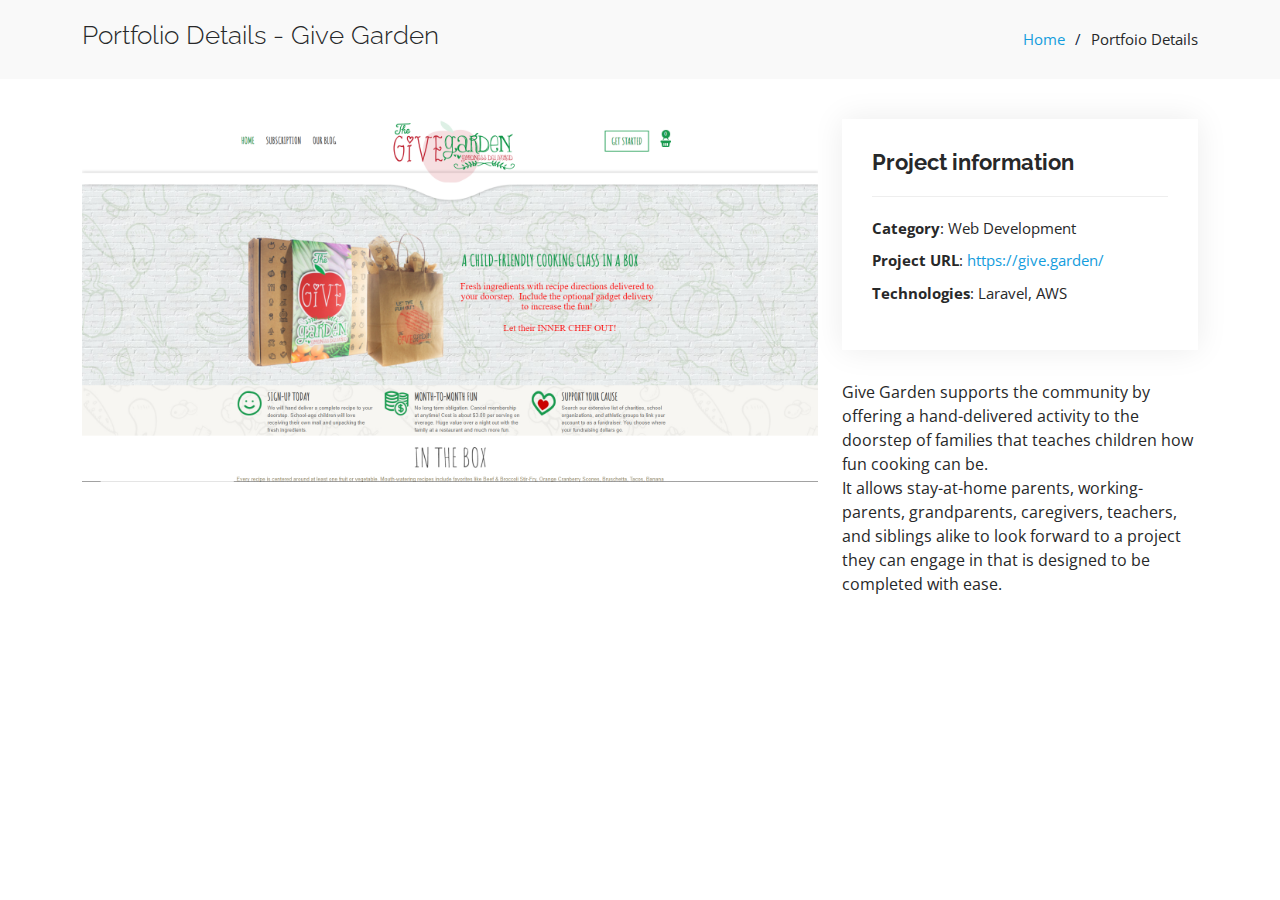
==== portfolio-details-2.html @ d0916846 "first commit" ====
<!DOCTYPE html>
<html lang="en">

<head>
  <meta charset="utf-8">
  <meta content="width=device-width, initial-scale=1.0" name="viewport">

  <title>Portfolio Details - Give Garden</title>
  <meta content="" name="description">
  <meta content="" name="keywords">

  <!-- Favicons -->
  <link href="assets/img/favicon.png" rel="icon">
  <link href="assets/img/apple-touch-icon.png" rel="apple-touch-icon">

  <!-- Google Fonts -->
  <link href="https://fonts.googleapis.com/css?family=Open+Sans:300,300i,400,400i,600,600i,700,700i|Raleway:300,300i,400,400i,500,500i,600,600i,700,700i|Poppins:300,300i,400,400i,500,500i,600,600i,700,700i" rel="stylesheet">

  <!-- Vendor CSS Files -->
  <link href="assets/vendor/aos/aos.css" rel="stylesheet">
  <link href="assets/vendor/bootstrap/css/bootstrap.min.css" rel="stylesheet">
  <link href="assets/vendor/bootstrap-icons/bootstrap-icons.css" rel="stylesheet">
  <link href="assets/vendor/boxicons/css/boxicons.min.css" rel="stylesheet">
  <link href="assets/vendor/glightbox/css/glightbox.min.css" rel="stylesheet">
  <link href="assets/vendor/swiper/swiper-bundle.min.css" rel="stylesheet">

  <!-- Template Main CSS File -->
  <link href="assets/css/style.css" rel="stylesheet">

  <!-- =======================================================
  * Template Name: iPortfolio - v3.7.0
  * Template URL: https://bootstrapmade.com/iportfolio-bootstrap-portfolio-websites-template/
  * Author: BootstrapMade.com
  * License: https://bootstrapmade.com/license/
  ======================================================== -->
</head>

<body>
  <main id="main" style="margin-left: 0px;">

    <!-- ======= Breadcrumbs ======= -->
    <section id="breadcrumbs" class="breadcrumbs">
      <div class="container">

        <div class="d-flex justify-content-between align-items-center">
          <h2>Portfolio Details - Give Garden</h2>
          <ol>
            <li><a href="index.html">Home</a></li>
            <li>Portfoio Details</li>
          </ol>
        </div>

      </div>
    </section><!-- End Breadcrumbs -->

    <!-- ======= Portfolio Details Section ======= -->
    <section id="portfolio-details" class="portfolio-details">
      <div class="container">

        <div class="row gy-4">

          <div class="col-lg-8">
            <div class="portfolio-details-slider swiper">
              <div class="swiper-wrapper align-items-center">

                <div class="swiper-slide">
                  <img src="assets/img/portfolio/portfolio-details-2-1.jpg" alt="">
                </div>
<!-- 
                <div class="swiper-slide">
                  <img src="assets/img/portfolio/portfolio-details-2.jpg" alt="">
                </div>

                <div class="swiper-slide">
                  <img src="assets/img/portfolio/portfolio-details-3.jpg" alt="">
                </div> -->

              </div>
              <div class="swiper-pagination"></div>
            </div>
          </div>

          <div class="col-lg-4">
            <div class="portfolio-info">
              <h3>Project information</h3>
              <ul>
                <li><strong>Category</strong>: Web Development</li>
                <li><strong>Project URL</strong>: <a target='_blank' href='https://give.garden/'>https://give.garden/</a></li>
                <li><strong>Technologies</strong>: Laravel, AWS</li>
              </ul>
            </div>
            <div class="portfolio-description">
              <!-- <h2>This is the website of David Sandy's office</h2> -->
              <p>
                Give Garden supports the community by offering a hand-delivered activity to the doorstep of families that teaches children how fun cooking can be. <br>
                It allows stay-at-home parents, working-parents, grandparents, caregivers, teachers, and siblings alike to look forward to a project they can engage in that is designed to be completed with ease.  
              </p>
            </div>
          </div>

        </div>

      </div>
    </section><!-- End Portfolio Details Section -->

  </main><!-- End #main -->

  <a href="#" class="back-to-top d-flex align-items-center justify-content-center"><i class="bi bi-arrow-up-short"></i></a>

  <!-- Vendor JS Files -->
  <script src="assets/vendor/purecounter/purecounter.js"></script>
  <script src="assets/vendor/aos/aos.js"></script>
  <script src="assets/vendor/bootstrap/js/bootstrap.bundle.min.js"></script>
  <script src="assets/vendor/glightbox/js/glightbox.min.js"></script>
  <script src="assets/vendor/isotope-layout/isotope.pkgd.min.js"></script>
  <script src="assets/vendor/swiper/swiper-bundle.min.js"></script>
  <script src="assets/vendor/typed.js/typed.min.js"></script>
  <script src="assets/vendor/waypoints/noframework.waypoints.js"></script>
  <script src="assets/vendor/php-email-form/validate.js"></script>

  <!-- Template Main JS File -->
  <script src="assets/js/main.js"></script>

</body>

</html>
---- assets/css/style.css ----
/**
* Template Name: iPortfolio - v3.7.0
* Template URL: https://bootstrapmade.com/iportfolio-bootstrap-portfolio-websites-template/
* Author: BootstrapMade.com
* License: https://bootstrapmade.com/license/
*/

/*--------------------------------------------------------------
# General
--------------------------------------------------------------*/
body {
  font-family: "Open Sans", sans-serif;
  color: #272829;
}

a {
  color: #149ddd;
  text-decoration: none;
}

a:hover {
  color: #37b3ed;
  text-decoration: none;
}

h1, h2, h3, h4, h5, h6 {
  font-family: "Raleway", sans-serif;
}

/*--------------------------------------------------------------
# Back to top button
--------------------------------------------------------------*/
.back-to-top {
  position: fixed;
  visibility: hidden;
  opacity: 0;
  right: 15px;
  bottom: 15px;
  z-index: 996;
  background: #149ddd;
  width: 40px;
  height: 40px;
  border-radius: 50px;
  transition: all 0.4s;
}
.back-to-top i {
  font-size: 28px;
  color: #fff;
  line-height: 0;
}
.back-to-top:hover {
  background: #2eafec;
  color: #fff;
}
.back-to-top.active {
  visibility: visible;
  opacity: 1;
}

/*--------------------------------------------------------------
# Header
--------------------------------------------------------------*/
#header {
  position: fixed;
  top: 0;
  left: 0;
  bottom: 0;
  width: 300px;
  transition: all ease-in-out 0.5s;
  z-index: 9997;
  transition: all 0.5s;
  padding: 0 15px;
  background: #040b14;
  overflow-y: auto;
}
#header .profile img {
  margin: 15px auto;
  display: block;
  width: 120px;
  border: 8px solid #2c2f3f;
}
#header .profile h1 {
  font-size: 24px;
  margin: 0;
  padding: 0;
  font-weight: 600;
  -moz-text-align-last: center;
  text-align-last: center;
  font-family: "Poppins", sans-serif;
}
#header .profile h1 a, #header .profile h1 a:hover {
  color: #fff;
  text-decoration: none;
}
#header .profile .social-links a {
  font-size: 18px;
  display: inline-block;
  background: #212431;
  color: #fff;
  line-height: 1;
  padding: 8px 0;
  margin-right: 4px;
  border-radius: 50%;
  text-align: center;
  width: 36px;
  height: 36px;
  transition: 0.3s;
}
#header .profile .social-links a:hover {
  background: #149ddd;
  color: #fff;
  text-decoration: none;
}

#main {
  margin-left: 300px;
}

@media (max-width: 1199px) {
  #header {
    left: -300px;
  }

  #main {
    margin-left: 0;
  }
}
/*--------------------------------------------------------------
# Navigation Menu
--------------------------------------------------------------*/
/* Desktop Navigation */
.nav-menu {
  padding: 30px 0 0 0;
}
.nav-menu * {
  margin: 0;
  padding: 0;
  list-style: none;
}
.nav-menu > ul > li {
  position: relative;
  white-space: nowrap;
}
.nav-menu a, .nav-menu a:focus {
  display: flex;
  align-items: center;
  color: #a8a9b4;
  padding: 12px 15px;
  margin-bottom: 8px;
  transition: 0.3s;
  font-size: 15px;
}
.nav-menu a i, .nav-menu a:focus i {
  font-size: 24px;
  padding-right: 8px;
  color: #6f7180;
}
.nav-menu a:hover, .nav-menu .active, .nav-menu .active:focus, .nav-menu li:hover > a {
  text-decoration: none;
  color: #fff;
}
.nav-menu a:hover i, .nav-menu .active i, .nav-menu .active:focus i, .nav-menu li:hover > a i {
  color: #149ddd;
}

/* Mobile Navigation */
.mobile-nav-toggle {
  position: fixed;
  right: 15px;
  top: 15px;
  z-index: 9998;
  border: 0;
  font-size: 24px;
  transition: all 0.4s;
  outline: none !important;
  background-color: #149ddd;
  color: #fff;
  width: 40px;
  height: 40px;
  display: inline-flex;
  align-items: center;
  justify-content: center;
  line-height: 0;
  border-radius: 50px;
  cursor: pointer;
}

.mobile-nav-active {
  overflow: hidden;
}
.mobile-nav-active #header {
  left: 0;
}

/*--------------------------------------------------------------
# Hero Section
--------------------------------------------------------------*/
#hero {
  width: 100%;
  height: 100vh;
  background: url("../img/hero-bg.jpg") top center;
  background-size: cover;
}
#hero:before {
  content: "";
  background: rgba(5, 13, 24, 0.3);
  position: absolute;
  bottom: 0;
  top: 0;
  left: 0;
  right: 0;
  z-index: 1;
}
#hero .hero-container {
  position: relative;
  z-index: 2;
  min-width: 300px;
}
#hero h1 {
  margin: 0 0 10px 0;
  font-size: 64px;
  font-weight: 700;
  line-height: 56px;
  color: #fff;
}
#hero p {
  color: #fff;
  margin-bottom: 50px;
  font-size: 26px;
  font-family: "Poppins", sans-serif;
}
#hero p span {
  color: #fff;
  padding-bottom: 4px;
  letter-spacing: 1px;
  border-bottom: 3px solid #149ddd;
}
@media (min-width: 1024px) {
  #hero {
    background-attachment: fixed;
  }
}
@media (max-width: 768px) {
  #hero h1 {
    font-size: 28px;
    line-height: 36px;
  }
  #hero h2 {
    font-size: 18px;
    line-height: 24px;
    margin-bottom: 30px;
  }
}

/*--------------------------------------------------------------
# Sections General
--------------------------------------------------------------*/
section {
  padding: 60px 0;
  overflow: hidden;
}

.section-bg {
  background: #f5f8fd;
}

.section-title {
  padding-bottom: 30px;
}
.section-title h2 {
  font-size: 32px;
  font-weight: bold;
  margin-bottom: 20px;
  padding-bottom: 20px;
  position: relative;
  color: #173b6c;
}
.section-title h2::after {
  content: "";
  position: absolute;
  display: block;
  width: 50px;
  height: 3px;
  background: #149ddd;
  bottom: 0;
  left: 0;
}
.section-title p {
  margin-bottom: 0;
}

/*--------------------------------------------------------------
# About
--------------------------------------------------------------*/
.about .content h3 {
  font-weight: 700;
  font-size: 26px;
  color: #173b6c;
}
.about .content ul {
  list-style: none;
  padding: 0;
}
.about .content ul li {
  margin-bottom: 20px;
  display: flex;
  align-items: center;
}
.about .content ul strong {
  margin-right: 10px;
}
.about .content ul i {
  font-size: 16px;
  margin-right: 5px;
  color: #149ddd;
  line-height: 0;
}
.about .content p:last-child {
  margin-bottom: 0;
}

/*--------------------------------------------------------------
# Facts
--------------------------------------------------------------*/
.facts {
  padding-bottom: 30px;
}
.facts .count-box {
  padding: 30px;
  width: 100%;
}
.facts .count-box i {
  display: block;
  font-size: 44px;
  color: #149ddd;
  float: left;
  line-height: 0;
}
.facts .count-box span {
  font-size: 48px;
  line-height: 40px;
  display: block;
  font-weight: 700;
  color: #050d18;
  margin-left: 60px;
}
.facts .count-box p {
  padding: 15px 0 0 0;
  margin: 0 0 0 60px;
  font-family: "Raleway", sans-serif;
  font-size: 14px;
  color: #122f57;
}
.facts .count-box a {
  font-weight: 600;
  display: block;
  margin-top: 20px;
  color: #122f57;
  font-size: 15px;
  font-family: "Poppins", sans-serif;
  transition: ease-in-out 0.3s;
}
.facts .count-box a:hover {
  color: #1f5297;
}

/*--------------------------------------------------------------
# Akills
--------------------------------------------------------------*/
.skills .progress {
  height: 60px;
  display: block;
  background: none;
  border-radius: 0;
}
.skills .progress .skill {
  padding: 0;
  margin: 0 0 6px 0;
  text-transform: uppercase;
  display: block;
  font-weight: 600;
  font-family: "Poppins", sans-serif;
  color: #050d18;
}
.skills .progress .skill .val {
  float: right;
  font-style: normal;
}
.skills .progress-bar-wrap {
  background: #dce8f8;
  height: 10px;
}
.skills .progress-bar {
  width: 1px;
  height: 10px;
  transition: 0.9s;
  background-color: #149ddd;
}

/*--------------------------------------------------------------
# Resume
--------------------------------------------------------------*/
.resume .resume-title {
  font-size: 26px;
  font-weight: 700;
  margin-top: 20px;
  margin-bottom: 20px;
  color: #050d18;
}
.resume .resume-item {
  padding: 0 0 20px 20px;
  margin-top: -2px;
  border-left: 2px solid #1f5297;
  position: relative;
}
.resume .resume-item h4 {
  line-height: 18px;
  font-size: 18px;
  font-weight: 600;
  text-transform: uppercase;
  font-family: "Poppins", sans-serif;
  color: #050d18;
  margin-bottom: 10px;
}
.resume .resume-item h5 {
  font-size: 16px;
  background: #e4edf9;
  padding: 5px 15px;
  display: inline-block;
  font-weight: 600;
  margin-bottom: 10px;
}
.resume .resume-item ul {
  padding-left: 20px;
}
.resume .resume-item ul li {
  padding-bottom: 10px;
}
.resume .resume-item:last-child {
  padding-bottom: 0;
}
.resume .resume-item::before {
  content: "";
  position: absolute;
  width: 16px;
  height: 16px;
  border-radius: 50px;
  left: -9px;
  top: 0;
  background: #fff;
  border: 2px solid #1f5297;
}

/*--------------------------------------------------------------
# Portfolio
--------------------------------------------------------------*/
.portfolio .portfolio-item {
  margin-bottom: 30px;
}
.portfolio #portfolio-flters {
  padding: 0;
  margin: 0 auto 35px auto;
  list-style: none;
  text-align: center;
  background: #fff;
  border-radius: 50px;
  padding: 2px 15px;
}
.portfolio #portfolio-flters li {
  cursor: pointer;
  display: inline-block;
  padding: 10px 15px 8px 15px;
  font-size: 14px;
  font-weight: 600;
  line-height: 1;
  text-transform: uppercase;
  color: #272829;
  margin-bottom: 5px;
  transition: all 0.3s ease-in-out;
}
.portfolio #portfolio-flters li:hover, .portfolio #portfolio-flters li.filter-active {
  color: #149ddd;
}
.portfolio #portfolio-flters li:last-child {
  margin-right: 0;
}
.portfolio .portfolio-wrap {
  transition: 0.3s;
  position: relative;
  overflow: hidden;
  z-index: 1;
}
.portfolio .portfolio-wrap::before {
  content: "";
  background: rgba(255, 255, 255, 0.5);
  position: absolute;
  left: 0;
  right: 0;
  top: 0;
  bottom: 0;
  transition: all ease-in-out 0.3s;
  z-index: 2;
  opacity: 0;
}
.portfolio .portfolio-wrap .portfolio-links {
  opacity: 1;
  left: 0;
  right: 0;
  bottom: -60px;
  z-index: 3;
  position: absolute;
  transition: all ease-in-out 0.3s;
  display: flex;
  justify-content: center;
}
.portfolio .portfolio-wrap .portfolio-links a {
  color: #fff;
  font-size: 28px;
  text-align: center;
  background: rgba(20, 157, 221, 0.75);
  transition: 0.3s;
  width: 50%;
}
.portfolio .portfolio-wrap .portfolio-links a:hover {
  background: rgba(20, 157, 221, 0.95);
}
.portfolio .portfolio-wrap .portfolio-links a + a {
  border-left: 1px solid #37b3ed;
}
.portfolio .portfolio-wrap:hover::before {
  top: 0;
  left: 0;
  right: 0;
  bottom: 0;
  opacity: 1;
}
.portfolio .portfolio-wrap:hover .portfolio-links {
  opacity: 1;
  bottom: 0;
}

/*--------------------------------------------------------------
# Portfolio Details
--------------------------------------------------------------*/
.portfolio-details {
  padding-top: 40px;
}
.portfolio-details .portfolio-details-slider img {
  width: 100%;
}
.portfolio-details .portfolio-details-slider .swiper-pagination {
  margin-top: 20px;
  position: relative;
}
.portfolio-details .portfolio-details-slider .swiper-pagination .swiper-pagination-bullet {
  width: 12px;
  height: 12px;
  background-color: #fff;
  opacity: 1;
  border: 1px solid #149ddd;
}
.portfolio-details .portfolio-details-slider .swiper-pagination .swiper-pagination-bullet-active {
  background-color: #149ddd;
}
.portfolio-details .portfolio-info {
  padding: 30px;
  box-shadow: 0px 0 30px rgba(5, 13, 24, 0.08);
}
.portfolio-details .portfolio-info h3 {
  font-size: 22px;
  font-weight: 700;
  margin-bottom: 20px;
  padding-bottom: 20px;
  border-bottom: 1px solid #eee;
}
.portfolio-details .portfolio-info ul {
  list-style: none;
  padding: 0;
  font-size: 15px;
}
.portfolio-details .portfolio-info ul li + li {
  margin-top: 10px;
}
.portfolio-details .portfolio-description {
  padding-top: 30px;
}
.portfolio-details .portfolio-description h2 {
  font-size: 26px;
  font-weight: 700;
  margin-bottom: 20px;
}
.portfolio-details .portfolio-description p {
  padding: 0;
}

/*--------------------------------------------------------------
# Services
--------------------------------------------------------------*/
.services .icon-box {
  margin-bottom: 20px;
}
.services .icon {
  float: left;
  display: flex;
  align-items: center;
  justify-content: center;
  width: 54px;
  height: 54px;
  background: #149ddd;
  border-radius: 50%;
  transition: 0.5s;
  border: 1px solid #149ddd;
}
.services .icon i {
  color: #fff;
  font-size: 24px;
  line-height: 0;
}
.services .icon-box:hover .icon {
  background: #fff;
}
.services .icon-box:hover .icon i {
  color: #149ddd;
}
.services .title {
  margin-left: 80px;
  font-weight: 700;
  margin-bottom: 15px;
  font-size: 18px;
}
.services .title a {
  color: #343a40;
}
.services .title a:hover {
  color: #149ddd;
}
.services .description {
  margin-left: 80px;
  line-height: 24px;
  font-size: 14px;
}

/*--------------------------------------------------------------
# Testimonials
--------------------------------------------------------------*/
.testimonials .testimonials-carousel, .testimonials .testimonials-slider {
  overflow: hidden;
}
.testimonials .testimonial-item {
  box-sizing: content-box;
  text-align: center;
  min-height: 320px;
}
.testimonials .testimonial-item .testimonial-img {
  width: 90px;
  border-radius: 50%;
  margin: 0 auto;
}
.testimonials .testimonial-item h3 {
  font-size: 18px;
  font-weight: bold;
  margin: 10px 0 5px 0;
  color: #111;
}
.testimonials .testimonial-item h4 {
  font-size: 14px;
  color: #999;
  margin: 0;
}
.testimonials .testimonial-item .quote-icon-left, .testimonials .testimonial-item .quote-icon-right {
  color: #c3e8fa;
  font-size: 26px;
}
.testimonials .testimonial-item .quote-icon-left {
  display: inline-block;
  left: -5px;
  position: relative;
}
.testimonials .testimonial-item .quote-icon-right {
  display: inline-block;
  right: -5px;
  position: relative;
  top: 10px;
}
.testimonials .testimonial-item p {
  font-style: italic;
  margin: 0 15px 15px 15px;
  padding: 20px;
  background: #fff;
  position: relative;
  margin-bottom: 35px;
  border-radius: 6px;
  box-shadow: 0px 2px 15px rgba(0, 0, 0, 0.1);
}
.testimonials .testimonial-item p::after {
  content: "";
  width: 0;
  height: 0;
  border-top: 20px solid #fff;
  border-right: 20px solid transparent;
  border-left: 20px solid transparent;
  position: absolute;
  bottom: -20px;
  left: calc(50% - 20px);
}
.testimonials .swiper-pagination {
  margin-top: 20px;
  position: relative;
}
.testimonials .swiper-pagination .swiper-pagination-bullet {
  width: 12px;
  height: 12px;
  background-color: #fff;
  opacity: 1;
  border: 1px solid #149ddd;
}
.testimonials .swiper-pagination .swiper-pagination-bullet-active {
  background-color: #149ddd;
}

/*--------------------------------------------------------------
# Contact
--------------------------------------------------------------*/
.contact {
  padding-bottom: 130px;
}
.contact .info {
  padding: 70px 30px;
  background: #fff;
  width: 100%;
  box-shadow: 0 0 24px 0 rgba(0, 0, 0, 0.12);
}
.contact .info i {
  font-size: 20px;
  color: #149ddd;
  float: left;
  width: 44px;
  height: 44px;
  background: #dff3fc;
  display: flex;
  justify-content: center;
  align-items: center;
  border-radius: 50px;
  transition: all 0.3s ease-in-out;
}
.contact .info h4 {
  padding: 0 0 0 60px;
  font-size: 22px;
  font-weight: 600;
  margin-bottom: 5px;
  color: #050d18;
}
.contact .info p {
  padding: 0 0 10px 60px;
  margin-bottom: 20px;
  font-size: 14px;
  color: #173b6c;
}
.contact .info .email p {
  padding-top: 5px;
}
.contact .info .social-links {
  padding-left: 60px;
}
.contact .info .social-links a {
  font-size: 18px;
  display: inline-block;
  background: #333;
  color: #fff;
  line-height: 1;
  padding: 8px 0;
  border-radius: 50%;
  text-align: center;
  width: 36px;
  height: 36px;
  transition: 0.3s;
  margin-right: 10px;
}
.contact .info .social-links a:hover {
  background: #149ddd;
  color: #fff;
}
.contact .info .email:hover i, .contact .info .address:hover i, .contact .info .phone:hover i {
  background: #149ddd;
  color: #fff;
}
.contact .php-email-form {
  width: 100%;
  padding: 30px;
  background: #fff;
  box-shadow: 0 0 24px 0 rgba(0, 0, 0, 0.12);
}
.contact .php-email-form .form-group {
  padding-bottom: 8px;
}
.contact .php-email-form .validate {
  display: none;
  color: red;
  margin: 0 0 15px 0;
  font-weight: 400;
  font-size: 13px;
}
.contact .php-email-form .error-message {
  display: none;
  color: #fff;
  background: #ed3c0d;
  text-align: left;
  padding: 15px;
  font-weight: 600;
}
.contact .php-email-form .error-message br + br {
  margin-top: 25px;
}
.contact .php-email-form .sent-message {
  display: none;
  color: #fff;
  background: #18d26e;
  text-align: center;
  padding: 15px;
  font-weight: 600;
}
.contact .php-email-form .loading {
  display: none;
  background: #fff;
  text-align: center;
  padding: 15px;
}
.contact .php-email-form .loading:before {
  content: "";
  display: inline-block;
  border-radius: 50%;
  width: 24px;
  height: 24px;
  margin: 0 10px -6px 0;
  border: 3px solid #18d26e;
  border-top-color: #eee;
  -webkit-animation: animate-loading 1s linear infinite;
  animation: animate-loading 1s linear infinite;
}
.contact .php-email-form .form-group {
  margin-bottom: 15px;
}
.contact .php-email-form label {
  padding-bottom: 8px;
}
.contact .php-email-form input, .contact .php-email-form textarea {
  border-radius: 0;
  box-shadow: none;
  font-size: 14px;
}
.contact .php-email-form input {
  height: 44px;
}
.contact .php-email-form textarea {
  padding: 10px 15px;
}
.contact .php-email-form button[type=submit] {
  background: #149ddd;
  border: 0;
  padding: 10px 24px;
  color: #fff;
  transition: 0.4s;
  border-radius: 4px;
}
.contact .php-email-form button[type=submit]:hover {
  background: #37b3ed;
}
@-webkit-keyframes animate-loading {
  0% {
    transform: rotate(0deg);
  }
  100% {
    transform: rotate(360deg);
  }
}
@keyframes animate-loading {
  0% {
    transform: rotate(0deg);
  }
  100% {
    transform: rotate(360deg);
  }
}

/*--------------------------------------------------------------
# Breadcrumbs
--------------------------------------------------------------*/
.breadcrumbs {
  padding: 20px 0;
  background: #f9f9f9;
}
.breadcrumbs h2 {
  font-size: 26px;
  font-weight: 300;
}
.breadcrumbs ol {
  display: flex;
  flex-wrap: wrap;
  list-style: none;
  padding: 0;
  margin: 0;
  font-size: 15px;
}
.breadcrumbs ol li + li {
  padding-left: 10px;
}
.breadcrumbs ol li + li::before {
  display: inline-block;
  padding-right: 10px;
  color: #0e2442;
  content: "/";
}
@media (max-width: 768px) {
  .breadcrumbs .d-flex {
    display: block !important;
  }
  .breadcrumbs ol {
    display: block;
  }
  .breadcrumbs ol li {
    display: inline-block;
  }
}

/*--------------------------------------------------------------
# Footer
--------------------------------------------------------------*/
#footer {
  padding: 15px;
  color: #f4f6fd;
  font-size: 14px;
  position: fixed;
  left: 0;
  bottom: 0;
  width: 300px;
  z-index: 9999;
  background: #040b14;
}
#footer .copyright {
  text-align: center;
}
#footer .credits {
  padding-top: 5px;
  text-align: center;
  font-size: 13px;
  color: #eaebf0;
}
@media (max-width: 1199px) {
  #footer {
    position: static;
    width: auto;
    padding-right: 20px 15px;
  }
}
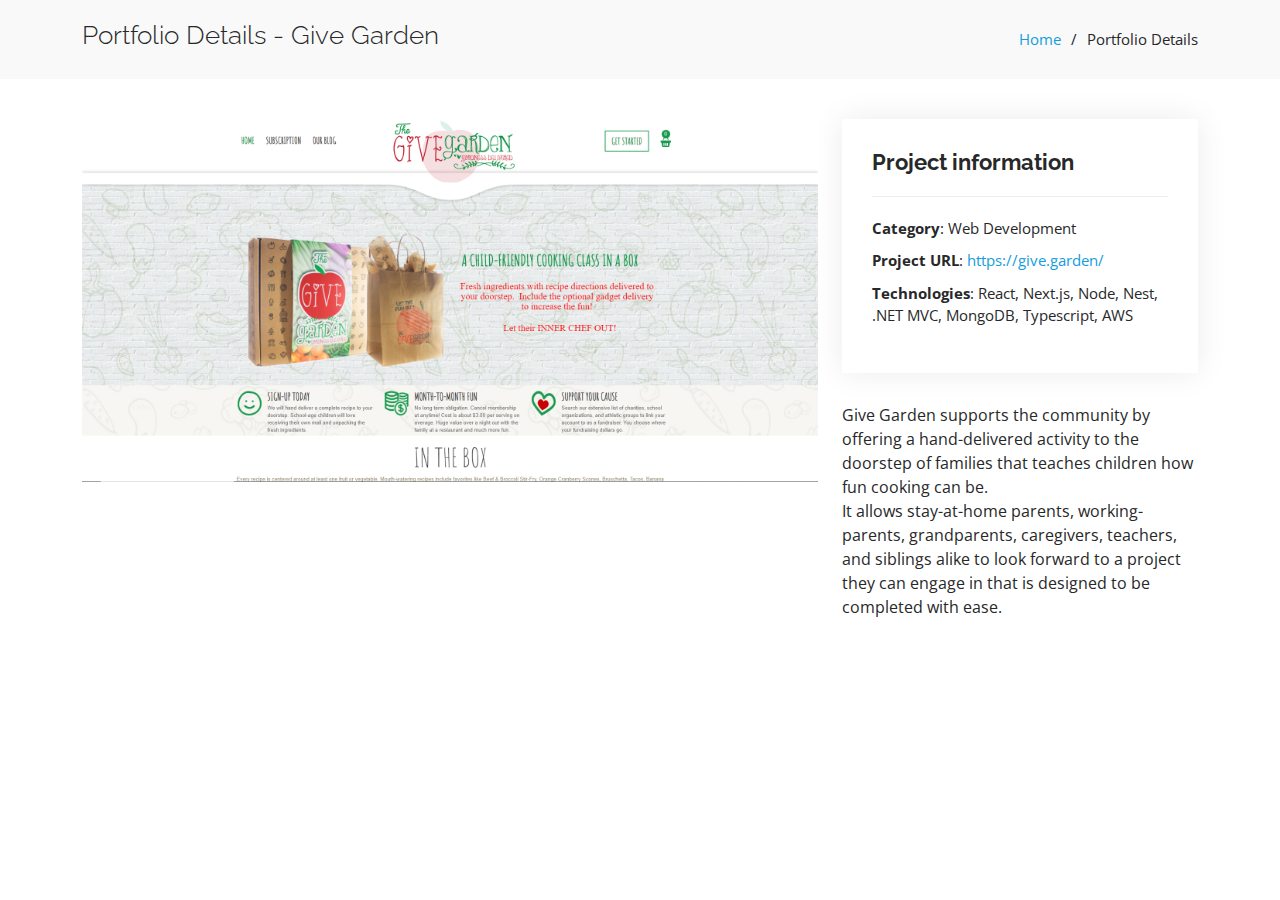
==== commit d5228918: "update my portfolio" ====
--- a/portfolio-details-2.html
+++ b/portfolio-details-2.html
@@ -1,72 +1,69 @@
 <!DOCTYPE html>
 <html lang="en">
+  <head>
+    <meta charset="utf-8" />
+    <meta content="width=device-width, initial-scale=1.0" name="viewport" />
 
-<head>
-  <meta charset="utf-8">
-  <meta content="width=device-width, initial-scale=1.0" name="viewport">
+    <title>Portfolio Details - Give Garden</title>
+    <meta content="" name="description" />
+    <meta content="" name="keywords" />
 
-  <title>Portfolio Details - Give Garden</title>
-  <meta content="" name="description">
-  <meta content="" name="keywords">
+    <!-- Favicons -->
+    <link href="assets/img/favicon.png" rel="icon" />
+    <link href="assets/img/apple-touch-icon.png" rel="apple-touch-icon" />
 
-  <!-- Favicons -->
-  <link href="assets/img/favicon.png" rel="icon">
-  <link href="assets/img/apple-touch-icon.png" rel="apple-touch-icon">
+    <!-- Google Fonts -->
+    <link
+      href="https://fonts.googleapis.com/css?family=Open+Sans:300,300i,400,400i,600,600i,700,700i|Raleway:300,300i,400,400i,500,500i,600,600i,700,700i|Poppins:300,300i,400,400i,500,500i,600,600i,700,700i"
+      rel="stylesheet"
+    />
 
-  <!-- Google Fonts -->
-  <link href="https://fonts.googleapis.com/css?family=Open+Sans:300,300i,400,400i,600,600i,700,700i|Raleway:300,300i,400,400i,500,500i,600,600i,700,700i|Poppins:300,300i,400,400i,500,500i,600,600i,700,700i" rel="stylesheet">
+    <!-- Vendor CSS Files -->
+    <link href="assets/vendor/aos/aos.css" rel="stylesheet" />
+    <link href="assets/vendor/bootstrap/css/bootstrap.min.css" rel="stylesheet" />
+    <link href="assets/vendor/bootstrap-icons/bootstrap-icons.css" rel="stylesheet" />
+    <link href="assets/vendor/boxicons/css/boxicons.min.css" rel="stylesheet" />
+    <link href="assets/vendor/glightbox/css/glightbox.min.css" rel="stylesheet" />
+    <link href="assets/vendor/swiper/swiper-bundle.min.css" rel="stylesheet" />
 
-  <!-- Vendor CSS Files -->
-  <link href="assets/vendor/aos/aos.css" rel="stylesheet">
-  <link href="assets/vendor/bootstrap/css/bootstrap.min.css" rel="stylesheet">
-  <link href="assets/vendor/bootstrap-icons/bootstrap-icons.css" rel="stylesheet">
-  <link href="assets/vendor/boxicons/css/boxicons.min.css" rel="stylesheet">
-  <link href="assets/vendor/glightbox/css/glightbox.min.css" rel="stylesheet">
-  <link href="assets/vendor/swiper/swiper-bundle.min.css" rel="stylesheet">
+    <!-- Template Main CSS File -->
+    <link href="assets/css/style.css" rel="stylesheet" />
 
-  <!-- Template Main CSS File -->
-  <link href="assets/css/style.css" rel="stylesheet">
-
-  <!-- =======================================================
+    <!-- =======================================================
   * Template Name: iPortfolio - v3.7.0
   * Template URL: https://bootstrapmade.com/iportfolio-bootstrap-portfolio-websites-template/
   * Author: BootstrapMade.com
   * License: https://bootstrapmade.com/license/
   ======================================================== -->
-</head>
+  </head>
 
-<body>
-  <main id="main" style="margin-left: 0px;">
+  <body>
+    <main id="main" style="margin-left: 0px">
+      <!-- ======= Breadcrumbs ======= -->
+      <section id="breadcrumbs" class="breadcrumbs">
+        <div class="container">
+          <div class="d-flex justify-content-between align-items-center">
+            <h2>Portfolio Details - Give Garden</h2>
+            <ol>
+              <li><a href="index.html">Home</a></li>
+              <li>Portfolio Details</li>
+            </ol>
+          </div>
+        </div>
+      </section>
+      <!-- End Breadcrumbs -->
 
-    <!-- ======= Breadcrumbs ======= -->
-    <section id="breadcrumbs" class="breadcrumbs">
-      <div class="container">
-
-        <div class="d-flex justify-content-between align-items-center">
-          <h2>Portfolio Details - Give Garden</h2>
-          <ol>
-            <li><a href="index.html">Home</a></li>
-            <li>Portfoio Details</li>
-          </ol>
-        </div>
-
-      </div>
-    </section><!-- End Breadcrumbs -->
-
-    <!-- ======= Portfolio Details Section ======= -->
-    <section id="portfolio-details" class="portfolio-details">
-      <div class="container">
-
-        <div class="row gy-4">
-
-          <div class="col-lg-8">
-            <div class="portfolio-details-slider swiper">
-              <div class="swiper-wrapper align-items-center">
-
-                <div class="swiper-slide">
-                  <img src="assets/img/portfolio/portfolio-details-2-1.jpg" alt="">
-                </div>
-<!-- 
+      <!-- ======= Portfolio Details Section ======= -->
+      <section id="portfolio-details" class="portfolio-details">
+        <div class="container">
+          <div class="row gy-4">
+            <div class="col-lg-8">
+              <div class="portfolio-details-slider swiper">
+                <div class="swiper-wrapper align-items-center">
+                  <div class="swiper-slide">
+                    <img src="assets/img/portfolio/portfolio-details-2-1.jpg" alt="" />
+                  </div>
+                  <!-- 
                 <div class="swiper-slide">
                   <img src="assets/img/portfolio/portfolio-details-2.jpg" alt="">
                 </div>
@@ -74,53 +71,59 @@
                 <div class="swiper-slide">
                   <img src="assets/img/portfolio/portfolio-details-3.jpg" alt="">
                 </div> -->
+                </div>
+                <div class="swiper-pagination"></div>
+              </div>
+            </div>
 
+            <div class="col-lg-4">
+              <div class="portfolio-info">
+                <h3>Project information</h3>
+                <ul>
+                  <li><strong>Category</strong>: Web Development</li>
+                  <li>
+                    <strong>Project URL</strong>:
+                    <a target="_blank" href="https://give.garden/">https://give.garden/</a>
+                  </li>
+                  <li>
+                    <strong>Technologies</strong>: React, Next.js, Node, Nest, .NET MVC, MongoDB,
+                    Typescript, AWS
+                  </li>
+                </ul>
               </div>
-              <div class="swiper-pagination"></div>
+              <div class="portfolio-description">
+                <p>
+                  Give Garden supports the community by offering a hand-delivered activity to the
+                  doorstep of families that teaches children how fun cooking can be. <br />
+                  It allows stay-at-home parents, working-parents, grandparents, caregivers,
+                  teachers, and siblings alike to look forward to a project they can engage in that
+                  is designed to be completed with ease.
+                </p>
+              </div>
             </div>
           </div>
+        </div>
+      </section>
+      <!-- End Portfolio Details Section -->
+    </main>
+    <!-- End #main -->
 
-          <div class="col-lg-4">
-            <div class="portfolio-info">
-              <h3>Project information</h3>
-              <ul>
-                <li><strong>Category</strong>: Web Development</li>
-                <li><strong>Project URL</strong>: <a target='_blank' href='https://give.garden/'>https://give.garden/</a></li>
-                <li><strong>Technologies</strong>: Laravel, AWS</li>
-              </ul>
-            </div>
-            <div class="portfolio-description">
-              <!-- <h2>This is the website of David Sandy's office</h2> -->
-              <p>
-                Give Garden supports the community by offering a hand-delivered activity to the doorstep of families that teaches children how fun cooking can be. <br>
-                It allows stay-at-home parents, working-parents, grandparents, caregivers, teachers, and siblings alike to look forward to a project they can engage in that is designed to be completed with ease.  
-              </p>
-            </div>
-          </div>
+    <a href="#" class="back-to-top d-flex align-items-center justify-content-center"
+      ><i class="bi bi-arrow-up-short"></i
+    ></a>
 
-        </div>
+    <!-- Vendor JS Files -->
+    <script src="assets/vendor/purecounter/purecounter.js"></script>
+    <script src="assets/vendor/aos/aos.js"></script>
+    <script src="assets/vendor/bootstrap/js/bootstrap.bundle.min.js"></script>
+    <script src="assets/vendor/glightbox/js/glightbox.min.js"></script>
+    <script src="assets/vendor/isotope-layout/isotope.pkgd.min.js"></script>
+    <script src="assets/vendor/swiper/swiper-bundle.min.js"></script>
+    <script src="assets/vendor/typed.js/typed.min.js"></script>
+    <script src="assets/vendor/waypoints/noframework.waypoints.js"></script>
+    <script src="assets/vendor/php-email-form/validate.js"></script>
 
-      </div>
-    </section><!-- End Portfolio Details Section -->
-
-  </main><!-- End #main -->
-
-  <a href="#" class="back-to-top d-flex align-items-center justify-content-center"><i class="bi bi-arrow-up-short"></i></a>
-
-  <!-- Vendor JS Files -->
-  <script src="assets/vendor/purecounter/purecounter.js"></script>
-  <script src="assets/vendor/aos/aos.js"></script>
-  <script src="assets/vendor/bootstrap/js/bootstrap.bundle.min.js"></script>
-  <script src="assets/vendor/glightbox/js/glightbox.min.js"></script>
-  <script src="assets/vendor/isotope-layout/isotope.pkgd.min.js"></script>
-  <script src="assets/vendor/swiper/swiper-bundle.min.js"></script>
-  <script src="assets/vendor/typed.js/typed.min.js"></script>
-  <script src="assets/vendor/waypoints/noframework.waypoints.js"></script>
-  <script src="assets/vendor/php-email-form/validate.js"></script>
-
-  <!-- Template Main JS File -->
-  <script src="assets/js/main.js"></script>
-
-</body>
-
-</html>+    <!-- Template Main JS File -->
+    <script src="assets/js/main.js"></script>
+  </body>
+</html>
--- a/assets/css/style.css
+++ b/assets/css/style.css
@@ -376,7 +376,7 @@
 .skills .progress .skill {
   padding: 0;
   margin: 0 0 6px 0;
-  text-transform: uppercase;
+  /* text-transform: uppercase; */
   display: block;
   font-weight: 600;
   font-family: "Poppins", sans-serif;
